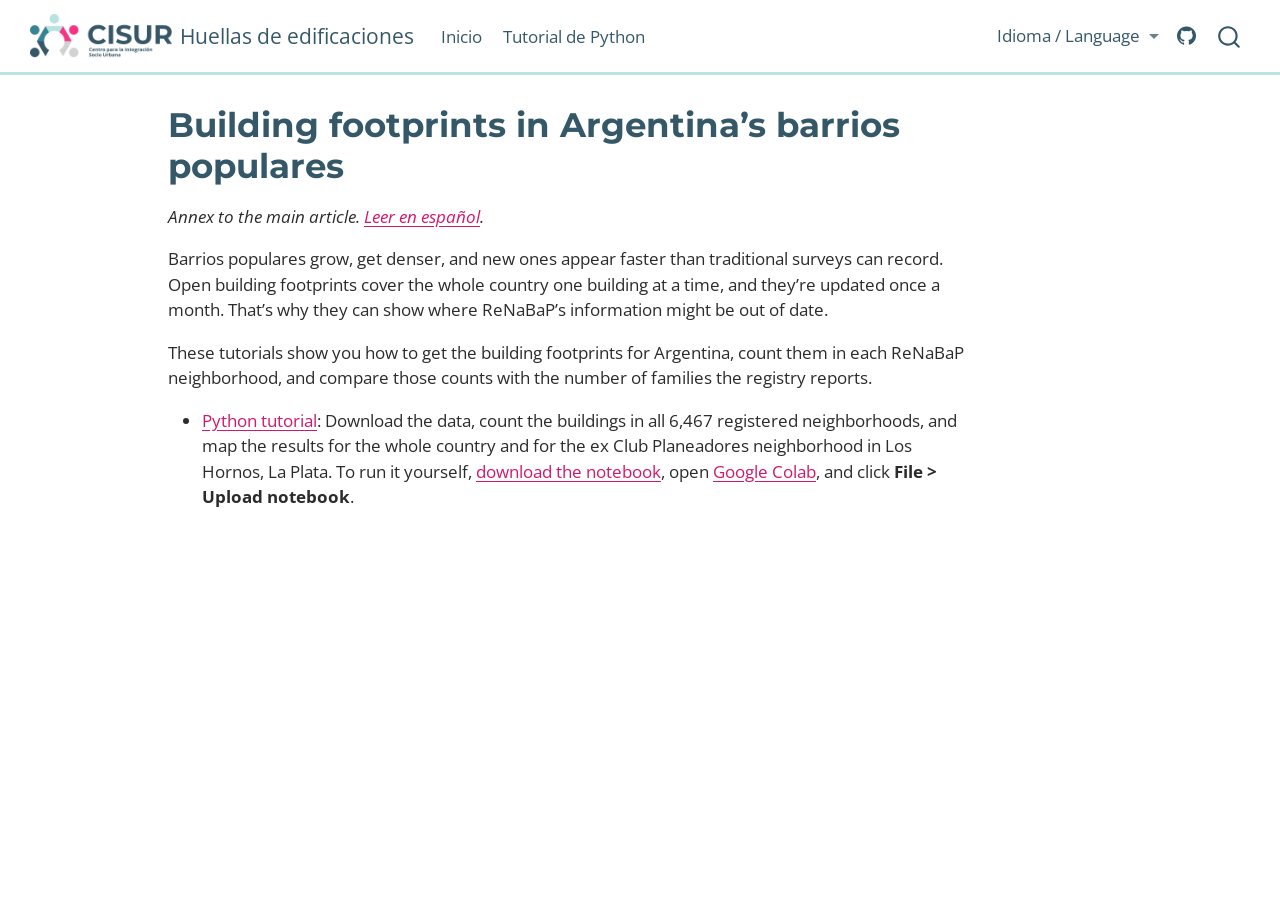
==== docs/index_en.html @ b21a4eb8 "Sitio de Quarto y tutoriales de huellas de edificaciones Anexo de CISUR sobre huellas de edificacion" ====
<!DOCTYPE html>
<html xmlns="http://www.w3.org/1999/xhtml" lang="en" xml:lang="en"><head>

<meta charset="utf-8">
<meta name="generator" content="quarto-1.11.9">

<meta name="viewport" content="width=device-width, initial-scale=1.0, user-scalable=yes">


<title>Building footprints in Argentina’s barrios populares – Huellas de edificaciones</title>
<style>
/* Default styles provided by pandoc.
** See https://pandoc.org/MANUAL.html#variables-for-html for config info.
*/
span.smallcaps{font-variant: small-caps;}
div.columns{display: flex; gap: 1.5em;}
div.column{flex: auto;}
@media screen {
div.columns{gap: min(4vw, 1.5em);}
div.column{overflow-x: auto;}
}
div.hanging-indent{margin-left: 1.5em; text-indent: -1.5em;}
ul.task-list{list-style: none;}
ul.task-list li input[type="checkbox"] {
  width: 0.8em;
  margin: 0 0.8em 0.2em -1em; /* quarto-specific, see https://github.com/quarto-dev/quarto-cli/issues/4556 */ 
  vertical-align: middle;
}
</style>


<script src="site_libs/quarto-nav/quarto-nav.js"></script>
<script src="site_libs/quarto-nav/headroom.min.js"></script>
<script src="site_libs/clipboard/clipboard.min.js"></script>
<script src="site_libs/quarto-search/autocomplete.umd.js"></script>
<script src="site_libs/quarto-search/fuse.min.js"></script>
<script src="site_libs/quarto-search/quarto-search.js"></script>
<meta name="quarto:offset" content="./">
<link href="./images/cisur_icon.png" rel="icon" type="image/png">
<script src="site_libs/quarto-html/quarto.js" type="module"></script>
<script src="site_libs/quarto-html/tabsets/tabsets.js" type="module"></script>
<script src="site_libs/quarto-html/scrollable-regions/scrollable-regions.js" type="module"></script>
<script src="site_libs/quarto-html/popper.min.js"></script>
<script src="site_libs/quarto-html/tippy.umd.min.js"></script>
<script src="site_libs/quarto-html/anchor.min.js"></script>
<link href="site_libs/quarto-html/tippy.css" rel="stylesheet">
<link href="site_libs/quarto-html/quarto-syntax-highlighting-63b5708e65d6cd79cd7618c58d0c21e7.css" rel="stylesheet" class="quarto-color-scheme" id="quarto-text-highlighting-styles">
<link href="site_libs/quarto-html/quarto-syntax-highlighting-dark-447e42e69aaa9833c0ba1b986f430b20.css" rel="stylesheet" class="quarto-color-scheme quarto-color-alternate" id="quarto-text-highlighting-styles">
<link href="site_libs/quarto-html/quarto-syntax-highlighting-63b5708e65d6cd79cd7618c58d0c21e7.css" rel="stylesheet" class="quarto-color-scheme-extra" id="quarto-text-highlighting-styles">
<script src="site_libs/bootstrap/bootstrap.min.js"></script>
<link href="site_libs/bootstrap/bootstrap-icons.css" rel="stylesheet">
<link href="site_libs/bootstrap/bootstrap-0324e0d6f0144588dc08e59ac7c37b98.min.css" rel="stylesheet" append-hash="true" class="quarto-color-scheme" id="quarto-bootstrap" data-mode="light">
<link href="site_libs/bootstrap/bootstrap-dark-6e7bf257061edb50d8eca5d90745fdfb.min.css" rel="stylesheet" append-hash="true" class="quarto-color-scheme quarto-color-alternate" id="quarto-bootstrap" data-mode="light">
<link href="site_libs/bootstrap/bootstrap-0324e0d6f0144588dc08e59ac7c37b98.min.css" rel="stylesheet" append-hash="true" class="quarto-color-scheme-extra" id="quarto-bootstrap" data-mode="light">
<script id="quarto-search-options" type="application/json">{
  "location": "navbar",
  "copy-button": false,
  "collapse-after": 3,
  "panel-placement": "end",
  "type": "overlay",
  "limit": 50,
  "keyboard-shortcut": [
    "f",
    "/",
    "s"
  ],
  "show-item-context": false,
  "language": {
    "search-no-results-text": "No results",
    "search-matching-documents-text": "matching documents",
    "search-copy-link-title": "Copy link to search",
    "search-hide-matches-text": "Hide additional matches",
    "search-more-match-text": "more match in this document",
    "search-more-matches-text": "more matches in this document",
    "search-clear-button-title": "Clear",
    "search-text-placeholder": "",
    "search-detached-cancel-button-title": "Cancel",
    "search-submit-button-title": "Submit",
    "search-label": "Search"
  }
}</script>


</head>

<body class="nav-fixed quarto-light"><a id="quarto-skip-link" class="visually-hidden-focusable" href="#quarto-document-content">Skip to main content</a>

<div id="quarto-search-results"></div>
  <header id="quarto-header" class="headroom fixed-top">
    <nav class="navbar navbar-expand-lg " data-bs-theme="dark" aria-label="Site">
      <div class="navbar-container container-fluid">
      <div class="navbar-brand-container mx-auto">
    <a href="./index.html" class="navbar-brand navbar-brand-logo">
    <img src="./images/cisur_logo.png" alt="CISUR, Centro para la Integración Socio Urbana" class="navbar-logo light-content">
    <img src="./images/cisur_logo.png" alt="CISUR, Centro para la Integración Socio Urbana" class="navbar-logo dark-content">
    </a>
    <a class="navbar-brand" href="./index.html">
    <span class="navbar-title">Huellas de edificaciones</span>
    </a>
  </div>
          <button class="navbar-toggler" type="button" data-bs-toggle="collapse" data-bs-target="#navbarCollapse" aria-controls="navbarCollapse" aria-expanded="false" aria-label="Toggle navigation" onclick="if (window.quartoToggleHeadroom) { window.quartoToggleHeadroom(); }">
  <span class="navbar-toggler-icon"></span>
</button>
          <div class="collapse navbar-collapse" id="navbarCollapse">
            <ul class="navbar-nav navbar-nav-scroll me-auto">
  <li class="nav-item">
    <a class="nav-link" href="./index.html"> 
<span class="menu-text">Inicio</span></a>
  </li>  
  <li class="nav-item">
    <a class="nav-link" href="./tutorial_python_es.html"> 
<span class="menu-text">Tutorial de Python</span></a>
  </li>  
</ul>
            <ul class="navbar-nav navbar-nav-scroll ms-auto">
  <li class="nav-item dropdown ">
    <a class="nav-link dropdown-toggle" href="#" id="nav-menu-idioma--language" role="link" data-bs-toggle="dropdown" aria-expanded="false">
 <span class="menu-text">Idioma / Language</span>
    </a>
    <ul class="dropdown-menu dropdown-menu-end" aria-labelledby="nav-menu-idioma--language">    
        <li>
    <a class="dropdown-item" href="./index.html">
 <span class="dropdown-text">Español</span></a>
  </li>  
        <li>
    <a class="dropdown-item" href="./index_en.html">
 <span class="dropdown-text">English</span></a>
  </li>  
    </ul>
  </li>
  <li class="nav-item compact">
    <a class="nav-link" href="https://github.com/nlebovits/huellas-barrios-populares"> <i class="bi bi-github" role="img" aria-label="GitHub">
</i> 
<span class="menu-text"></span></a>
  </li>  
</ul>
          </div> <!-- /navcollapse -->
            <div class="quarto-navbar-tools">
</div>
            <div id="quarto-search" class="" title="Search"></div>
      </div> <!-- /container-fluid -->
    </nav>
</header>
<!-- content -->
<div id="quarto-content" class="quarto-container page-columns page-rows-contents page-layout-article page-navbar">
<!-- sidebar -->
<!-- margin-sidebar -->
    <div id="quarto-margin-sidebar" class="sidebar margin-sidebar zindex-bottom">
        
    </div>
<!-- main -->
<main class="content" id="quarto-document-content" tabindex="-1">

<header id="title-block-header" class="quarto-title-block default">
<div class="quarto-title">
<h1 class="title">Building footprints in Argentina’s barrios populares</h1>
</div>



<div class="quarto-title-meta">

    
  
    
  </div>
  


</header>


<p><em>Annex to the main article. <a href="./index.html">Leer en español</a>.</em></p>
<p>Barrios populares grow, get denser, and new ones appear faster than traditional surveys can record. Open building footprints cover the whole country one building at a time, and they’re updated once a month. That’s why they can show where ReNaBaP’s information might be out of date.</p>
<p>These tutorials show you how to get the building footprints for Argentina, count them in each ReNaBaP neighborhood, and compare those counts with the number of families the registry reports.</p>
<ul>
<li><a href="./tutorial_python_en.html">Python tutorial</a>: Download the data, count the buildings in all 6,467 registered neighborhoods, and map the results for the whole country and for the ex Club Planeadores neighborhood in Los Hornos, La Plata. To run it yourself, <a href="./tutorial_python_en.ipynb" download="tutorial_python_en.ipynb">download the notebook</a>, open <a href="https://colab.research.google.com/">Google Colab</a>, and click <strong>File &gt; Upload notebook</strong>.</li>
</ul>



</main> <!-- /main -->
<script id="quarto-html-after-body" type="application/javascript">
  window.document.addEventListener("DOMContentLoaded", function (event) {
    const icon = "";
    const anchorJS = new window.AnchorJS();
    anchorJS.options = {
      placement: 'right',
      icon: icon
    };
    anchorJS.add('.anchored');
    const isCodeAnnotation = (el) => {
      for (const clz of el.classList) {
        if (clz.startsWith('code-annotation-')) {                     
          return true;
        }
      }
      return false;
    }
    const onCopySuccess = function(e) {
      // button target
      const button = e.trigger;
      // don't keep focus
      button.blur();
      // flash "checked"
      button.classList.add('code-copy-button-checked');
      var currentTitle = button.getAttribute("title");
      button.setAttribute("title", "Copied!");
      let tooltip;
      if (window.bootstrap) {
        button.setAttribute("data-bs-toggle", "tooltip");
        button.setAttribute("data-bs-placement", "left");
        button.setAttribute("data-bs-title", "Copied!");
        tooltip = new bootstrap.Tooltip(button, 
          { trigger: "manual", 
            customClass: "code-copy-button-tooltip",
            offset: [0, -8]});
        tooltip.show();    
      }
      setTimeout(function() {
        if (tooltip) {
          tooltip.hide();
          button.removeAttribute("data-bs-title");
          button.removeAttribute("data-bs-toggle");
          button.removeAttribute("data-bs-placement");
        }
        button.setAttribute("title", currentTitle);
        button.classList.remove('code-copy-button-checked');
      }, 1000);
      // clear code selection
      e.clearSelection();
    }
    const getTextToCopy = function(trigger) {
      const outerScaffold = trigger.parentElement.cloneNode(true);
      const codeEl = outerScaffold.querySelector('code');
      for (const childEl of codeEl.children) {
        if (isCodeAnnotation(childEl)) {
          childEl.remove();
        }
      }
      return codeEl.innerText;
    }
    const clipboard = new window.ClipboardJS('.code-copy-button:not([data-in-quarto-modal])', {
      text: getTextToCopy
    });
    clipboard.on('success', onCopySuccess);
    if (window.document.getElementById('quarto-embedded-source-code-modal')) {
      const clipboardModal = new window.ClipboardJS('.code-copy-button[data-in-quarto-modal]', {
        text: getTextToCopy,
        container: window.document.getElementById('quarto-embedded-source-code-modal')
      });
      clipboardModal.on('success', onCopySuccess);
    }
      var localhostRegex = new RegExp(/^(?:http|https):\/\/localhost\:?[0-9]*\//);
      var mailtoRegex = new RegExp(/^mailto:/);
        var filterRegex = new RegExp("https:\/\/nlebovits\.github\.io\/huellas-barrios-populares\/");
      var isInternal = (href) => {
          return filterRegex.test(href) || localhostRegex.test(href) || mailtoRegex.test(href);
      }
      // Inspect non-navigation links and adorn them if external
      window.quartoDecorateExternalLinks = function (root) {
     var links = (root || window.document).querySelectorAll('a[href]:not(.nav-link):not(.navbar-brand):not(.toc-action):not(.sidebar-link):not(.sidebar-item-toggle):not(.pagination-link):not(.no-external):not([aria-hidden]):not(.dropdown-item):not(.quarto-navigation-tool):not(.about-link)');
      for (var i=0; i<links.length; i++) {
        const link = links[i];
        if (!isInternal(link.href)) {
          // undo the damage that might have been done by quarto-nav.js in the case of
          // links that we want to consider external
          if (link.dataset.originalHref !== undefined) {
            link.href = link.dataset.originalHref;
          }
          if (!link.classList.contains('no-external-icon')) {
          }
        }
      }
      };
      window.quartoDecorateExternalLinks(window.document);
    // Esc closes the popup (WCAG 1.4.13) and focus leaving both trigger and
    // popup closes it (WCAG 2.4.11); tippy handles neither for interactive popups.
    const hideOnEscAndFocusOut = {
      name: 'hideOnEscAndFocusOut',
      defaultValue: true,
      fn(instance) {
        const dismiss = () => {
          // A show scheduled by the trigger delay would otherwise reopen it
          instance.clearDelayTimeouts();
          instance.hide();
        };
        const onKeyDown = (event) => {
          if (event.key !== 'Escape') {
            return;
          }
          // Keep Esc from also reaching page handlers (e.g. reveal.js overview),
          // except an open reveal.js slide menu, which Esc should close too.
          // The menu handles keys only when its keyboard option is on.
          const menuHandlesEsc = window.Reveal?.getPlugin?.('menu')?.isOpen() &&
            window.Reveal.getConfig().menu?.keyboard !== false;
          if (!menuHandlesEsc) {
            event.stopPropagation();
          }
          if (instance.popper.contains(window.document.activeElement)) {
            // Disabled while refocusing so the focus trigger does not reopen it
            instance.disable();
            instance.reference.focus();
            instance.enable();
          }
          dismiss();
        };
        const onFocusOut = (event) => {
          const target = event.relatedTarget;
          if (target && !instance.reference.contains(target) &&
              !instance.popper.contains(target)) {
            dismiss();
          }
        };
        // On the trigger too: a click trigger (code-annotations: select) has no
        // blur handling. Attached for the instance's lifetime so leaving the
        // trigger also cancels a show still pending on the trigger delay.
        instance.reference.addEventListener('focusout', onFocusOut);
        return {
          onShow() {
            window.document.addEventListener('keydown', onKeyDown, true);
            instance.popper.addEventListener('focusout', onFocusOut);
          },
          onHide() {
            window.document.removeEventListener('keydown', onKeyDown, true);
            instance.popper.removeEventListener('focusout', onFocusOut);
          },
          onDestroy() {
            instance.reference.removeEventListener('focusout', onFocusOut);
          },
        };
      },
    };
    function tippyHover(el, contentFn, onTriggerFn, onUntriggerFn) {
      const config = {
        allowHTML: true,
        maxWidth: 500,
        delay: 100,
        arrow: false,
        appendTo: function(el) {
            return el.parentElement;
        },
        interactive: true,
        interactiveBorder: 10,
        theme: 'quarto',
        placement: 'bottom-start',
        plugins: [hideOnEscAndFocusOut],
      };
      if (contentFn) {
        config.content = contentFn;
      }
      if (onTriggerFn) {
        config.onTrigger = onTriggerFn;
      }
      if (onUntriggerFn) {
        config.onUntrigger = onUntriggerFn;
      }
      window.tippy(el, config); 
    }
    const noterefs = window.document.querySelectorAll('a[role="doc-noteref"]');
    for (var i=0; i<noterefs.length; i++) {
      const ref = noterefs[i];
      tippyHover(ref, function() {
        // use id or data attribute instead here
        let href = ref.getAttribute('data-footnote-href') || ref.getAttribute('href');
        try { href = new URL(href).hash; } catch {}
        const id = href.replace(/^#\/?/, "");
        const note = window.document.getElementById(id);
        if (note) {
          return note.innerHTML;
        } else {
          return "";
        }
      });
    }
    const xrefs = window.document.querySelectorAll('a.quarto-xref');
    const processXRef = (id, note) => {
      // Strip column container classes
      const stripColumnClz = (el) => {
        el.classList.remove("page-full", "page-columns");
        if (el.children) {
          for (const child of el.children) {
            stripColumnClz(child);
          }
        }
      }
      stripColumnClz(note)
      if (id === null || id.startsWith('sec-')) {
        // Special case sections, only their first couple elements
        const container = document.createElement("div");
        if (note.children && note.children.length > 2) {
          container.appendChild(note.children[0].cloneNode(true));
          for (let i = 1; i < note.children.length; i++) {
            const child = note.children[i];
            if (child.tagName === "P" && child.innerText === "") {
              continue;
            } else {
              container.appendChild(child.cloneNode(true));
              break;
            }
          }
          if (window.Quarto?.typesetMath) {
            window.Quarto.typesetMath(container);
          }
          return container.innerHTML
        } else {
          if (window.Quarto?.typesetMath) {
            window.Quarto.typesetMath(note);
          }
          return note.innerHTML;
        }
      } else {
        // Remove any anchor links if they are present
        const anchorLink = note.querySelector('a.anchorjs-link');
        if (anchorLink) {
          anchorLink.remove();
        }
        if (window.Quarto?.typesetMath) {
          window.Quarto.typesetMath(note);
        }
        if (note.classList.contains("callout")) {
          return note.outerHTML;
        } else {
          return note.innerHTML;
        }
      }
    }
    for (var i=0; i<xrefs.length; i++) {
      const xref = xrefs[i];
      tippyHover(xref, undefined, function(instance) {
        instance.disable();
        let url = xref.getAttribute('href');
        let hash = undefined; 
        if (url.startsWith('#')) {
          hash = url;
        } else {
          try { hash = new URL(url).hash; } catch {}
        }
        if (hash) {
          const id = hash.replace(/^#\/?/, "");
          const note = window.document.getElementById(id);
          if (note !== null) {
            try {
              const html = processXRef(id, note.cloneNode(true));
              instance.setContent(html);
            } finally {
              instance.enable();
              instance.show();
            }
          } else {
            // See if we can fetch this
            fetch(url.split('#')[0])
            .then(res => res.text())
            .then(html => {
              const parser = new DOMParser();
              const htmlDoc = parser.parseFromString(html, "text/html");
              const note = htmlDoc.getElementById(id);
              if (note !== null) {
                const html = processXRef(id, note);
                instance.setContent(html);
              } 
            }).finally(() => {
              instance.enable();
              instance.show();
            });
          }
        } else {
          // See if we can fetch a full url (with no hash to target)
          // This is a special case and we should probably do some content thinning / targeting
          fetch(url)
          .then(res => res.text())
          .then(html => {
            const parser = new DOMParser();
            const htmlDoc = parser.parseFromString(html, "text/html");
            const note = htmlDoc.querySelector('main.content');
            if (note !== null) {
              // This should only happen for chapter cross references
              // (since there is no id in the URL)
              // remove the first header
              if (note.children.length > 0 && note.children[0].tagName === "HEADER") {
                note.children[0].remove();
              }
              const html = processXRef(null, note);
              instance.setContent(html);
            } 
          }).finally(() => {
            instance.enable();
            instance.show();
          });
        }
      }, function(instance) {
      });
    }
        let selectedAnnoteEl;
        const selectorForAnnotation = ( cell, annotation) => {
          let cellAttr = 'data-code-cell="' + cell + '"';
          let lineAttr = 'data-code-annotation="' +  annotation + '"';
          const selector = 'span[' + cellAttr + '][' + lineAttr + ']';
          return selector;
        }
        const selectCodeLines = (annoteEl) => {
          const doc = window.document;
          const targetCell = annoteEl.getAttribute("data-target-cell");
          const targetAnnotation = annoteEl.getAttribute("data-target-annotation");
          const annoteSpan = window.document.querySelector(selectorForAnnotation(targetCell, targetAnnotation));
          const lines = annoteSpan.getAttribute("data-code-lines").split(",");
          const lineIds = lines.map((line) => {
            return targetCell + "-" + line;
          })
          // Each band is positioned against its own containing block, which is
          // not the offsetParent of the lines, so place it from client rects.
          const placeBand = (band, firstEl, lastEl, codeBlock) => {
            const container = band.offsetParent;
            if (container === null) {
              return;
            }
            const containerRect = container.getBoundingClientRect();
            // Reveal.js scales slides with a transform, so convert client
            // pixels back to the CSS pixels of the container.
            const scale = containerRect.height / container.offsetHeight || 1;
            const firstRect = firstEl.getBoundingClientRect();
            const lastRect = lastEl.getBoundingClientRect();
            const top = (firstRect.top - containerRect.top) / scale - container.clientTop + container.scrollTop;
            const height = (lastRect.bottom - firstRect.top) / scale;
            band.style.top = top - 2 + "px";
            band.style.height = height + 4 + "px";
            if (codeBlock) {
              // Without the copy button wrapper, the containing block is wider
              // than the code block, so span the code block explicitly.
              const blockRect = codeBlock.getBoundingClientRect();
              band.style.left = (blockRect.left - containerRect.left) / scale - container.clientLeft + container.scrollLeft + "px";
              band.style.width = blockRect.width / scale + "px";
            }
          };
          if (lineIds.length > 0) {
            const el = window.document.getElementById(lineIds[0]);
            const lastEl = window.document.getElementById(lineIds[lineIds.length - 1]);
            const parent = el.parentElement.parentElement;
            // cook up a div (if necessary) and position it
            let div = window.document.getElementById("code-annotation-line-highlight");
            if (div === null) {
              div = window.document.createElement("div");
              div.setAttribute("id", "code-annotation-line-highlight");
              div.style.position = 'absolute';
              parent.appendChild(div);
            }
            placeBand(div, el, lastEl, parent.closest("div.sourceCode") || parent);
            let gutterDiv = window.document.getElementById("code-annotation-line-highlight-gutter");
            if (gutterDiv === null) {
              gutterDiv = window.document.createElement("div");
              gutterDiv.setAttribute("id", "code-annotation-line-highlight-gutter");
              gutterDiv.style.position = 'absolute';
              const codeCell = window.document.getElementById(targetCell);
              const gutter = codeCell.querySelector('.code-annotation-gutter');
              gutter.appendChild(gutterDiv);
            }
            placeBand(gutterDiv, el, lastEl);
            selectedAnnoteEl = annoteEl;
          }
        };
        const unselectCodeLines = () => {
          const elementsIds = ["code-annotation-line-highlight", "code-annotation-line-highlight-gutter"];
          elementsIds.forEach((elId) => {
            const div = window.document.getElementById(elId);
            if (div) {
              div.remove();
            }
          });
          selectedAnnoteEl = undefined;
        };
          // Handle positioning of the toggle
      window.addEventListener(
        "resize",
        throttle(() => {
          elRect = undefined;
          if (selectedAnnoteEl) {
            selectCodeLines(selectedAnnoteEl);
          }
        }, 10)
      );
      function throttle(fn, ms) {
      let throttle = false;
      let timer;
        return (...args) => {
          if(!throttle) { // first call gets through
              fn.apply(this, args);
              throttle = true;
          } else { // all the others get throttled
              if(timer) clearTimeout(timer); // cancel #2
              timer = setTimeout(() => {
                fn.apply(this, args);
                timer = throttle = false;
              }, ms);
          }
        };
      }
        // Attach click handler to the DT
        const annoteDls = window.document.querySelectorAll('dt[data-target-cell]');
        for (const annoteDlNode of annoteDls) {
          annoteDlNode.addEventListener('click', (event) => {
            const clickedEl = event.target;
            if (clickedEl !== selectedAnnoteEl) {
              unselectCodeLines();
              const activeEl = window.document.querySelector('dt[data-target-cell].code-annotation-active');
              if (activeEl) {
                activeEl.classList.remove('code-annotation-active');
              }
              selectCodeLines(clickedEl);
              clickedEl.classList.add('code-annotation-active');
            } else {
              // Unselect the line
              unselectCodeLines();
              clickedEl.classList.remove('code-annotation-active');
            }
          });
        }
    const findCites = (el) => {
      const parentEl = el.parentElement;
      if (parentEl) {
        const cites = parentEl.dataset.cites;
        if (cites) {
          return {
            el,
            cites: cites.split(' ')
          };
        } else {
          return findCites(el.parentElement)
        }
      } else {
        return undefined;
      }
    };
    var bibliorefs = window.document.querySelectorAll('a[role="doc-biblioref"]');
    for (var i=0; i<bibliorefs.length; i++) {
      const ref = bibliorefs[i];
      const citeInfo = findCites(ref);
      if (citeInfo) {
        tippyHover(citeInfo.el, function() {
          var popup = window.document.createElement('div');
          citeInfo.cites.forEach(function(cite) {
            var citeDiv = window.document.createElement('div');
            citeDiv.classList.add('hanging-indent');
            citeDiv.classList.add('csl-entry');
            var biblioDiv = window.document.getElementById('ref-' + cite);
            if (biblioDiv) {
              citeDiv.innerHTML = biblioDiv.innerHTML;
            }
            popup.appendChild(citeDiv);
          });
          return popup.innerHTML;
        });
      }
    }
  });
  </script>
  <script type="application/javascript">
  window.quartoScrollableRegionsLabels = {"code":"Scrollable code","output":"Scrollable output"};
  </script>
</div> <!-- /content -->




</body></html>
---- docs/site_libs/quarto-html/tippy.css ----
.tippy-box[data-animation=fade][data-state=hidden]{opacity:0}[data-tippy-root]{max-width:calc(100vw - 10px)}.tippy-box{position:relative;background-color:#333;color:#fff;border-radius:4px;font-size:14px;line-height:1.4;white-space:normal;outline:0;transition-property:transform,visibility,opacity}.tippy-box[data-placement^=top]>.tippy-arrow{bottom:0}.tippy-box[data-placement^=top]>.tippy-arrow:before{bottom:-7px;left:0;border-width:8px 8px 0;border-top-color:initial;transform-origin:center top}.tippy-box[data-placement^=bottom]>.tippy-arrow{top:0}.tippy-box[data-placement^=bottom]>.tippy-arrow:before{top:-7px;left:0;border-width:0 8px 8px;border-bottom-color:initial;transform-origin:center bottom}.tippy-box[data-placement^=left]>.tippy-arrow{right:0}.tippy-box[data-placement^=left]>.tippy-arrow:before{border-width:8px 0 8px 8px;border-left-color:initial;right:-7px;transform-origin:center left}.tippy-box[data-placement^=right]>.tippy-arrow{left:0}.tippy-box[data-placement^=right]>.tippy-arrow:before{left:-7px;border-width:8px 8px 8px 0;border-right-color:initial;transform-origin:center right}.tippy-box[data-inertia][data-state=visible]{transition-timing-function:cubic-bezier(.54,1.5,.38,1.11)}.tippy-arrow{width:16px;height:16px;color:#333}.tippy-arrow:before{content:"";position:absolute;border-color:transparent;border-style:solid}.tippy-content{position:relative;padding:5px 9px;z-index:1}
---- docs/site_libs/quarto-html/quarto-syntax-highlighting-63b5708e65d6cd79cd7618c58d0c21e7.css ----
/* quarto syntax highlight colors */
:root {
  --quarto-hl-ot-color: #003B4F;
  --quarto-hl-at-color: #657422;
  --quarto-hl-ss-color: #20794D;
  --quarto-hl-an-color: #5E5E5E;
  --quarto-hl-fu-color: #4758AB;
  --quarto-hl-st-color: #20794D;
  --quarto-hl-cf-color: #003B4F;
  --quarto-hl-op-color: #5E5E5E;
  --quarto-hl-er-color: #AD0000;
  --quarto-hl-bn-color: #AD0000;
  --quarto-hl-al-color: #AD0000;
  --quarto-hl-va-color: #111111;
  --quarto-hl-bu-color: inherit;
  --quarto-hl-ex-color: inherit;
  --quarto-hl-pp-color: #AD0000;
  --quarto-hl-in-color: #5E5E5E;
  --quarto-hl-vs-color: #20794D;
  --quarto-hl-wa-color: #5E5E5E;
  --quarto-hl-do-color: #5E5E5E;
  --quarto-hl-im-color: #00769E;
  --quarto-hl-ch-color: #20794D;
  --quarto-hl-dt-color: #AD0000;
  --quarto-hl-fl-color: #AD0000;
  --quarto-hl-co-color: #5E5E5E;
  --quarto-hl-cv-color: #5E5E5E;
  --quarto-hl-cn-color: #8f5902;
  --quarto-hl-sc-color: #5E5E5E;
  --quarto-hl-dv-color: #AD0000;
  --quarto-hl-kw-color: #003B4F;
}

/* other quarto variables */
:root {
  --quarto-font-monospace: SFMono-Regular, Menlo, Monaco, Consolas, "Liberation Mono", "Courier New", monospace;
}

/* syntax highlight based on Pandoc's rules */
pre > code.sourceCode > span {
  color: #003B4F;
}

code.sourceCode > span {
  color: #003B4F;
}

div.sourceCode,
div.sourceCode pre.sourceCode {
  color: #003B4F;
}

/* Normal */
code span {
  color: #003B4F;
}

/* Alert */
code span.al {
  color: #AD0000;
  font-style: inherit;
}

/* Annotation */
code span.an {
  color: #5E5E5E;
  font-style: inherit;
}

/* Attribute */
code span.at {
  color: #657422;
  font-style: inherit;
}

/* BaseN */
code span.bn {
  color: #AD0000;
  font-style: inherit;
}

/* BuiltIn */
code span.bu {
  font-style: inherit;
}

/* ControlFlow */
code span.cf {
  color: #003B4F;
  font-weight: bold;
  font-style: inherit;
}

/* Char */
code span.ch {
  color: #20794D;
  font-style: inherit;
}

/* Constant */
code span.cn {
  color: #8f5902;
  font-style: inherit;
}

/* Comment */
code span.co {
  color: #5E5E5E;
  font-style: inherit;
}

/* CommentVar */
code span.cv {
  color: #5E5E5E;
  font-style: italic;
}

/* Documentation */
code span.do {
  color: #5E5E5E;
  font-style: italic;
}

/* DataType */
code span.dt {
  color: #AD0000;
  font-style: inherit;
}

/* DecVal */
code span.dv {
  color: #AD0000;
  font-style: inherit;
}

/* Error */
code span.er {
  color: #AD0000;
  font-style: inherit;
}

/* Extension */
code span.ex {
  font-style: inherit;
}

/* Float */
code span.fl {
  color: #AD0000;
  font-style: inherit;
}

/* Function */
code span.fu {
  color: #4758AB;
  font-style: inherit;
}

/* Import */
code span.im {
  color: #00769E;
  font-style: inherit;
}

/* Information */
code span.in {
  color: #5E5E5E;
  font-style: inherit;
}

/* Keyword */
code span.kw {
  color: #003B4F;
  font-weight: bold;
  font-style: inherit;
}

/* Operator */
code span.op {
  color: #5E5E5E;
  font-style: inherit;
}

/* Other */
code span.ot {
  color: #003B4F;
  font-style: inherit;
}

/* Preprocessor */
code span.pp {
  color: #AD0000;
  font-style: inherit;
}

/* SpecialChar */
code span.sc {
  color: #5E5E5E;
  font-style: inherit;
}

/* SpecialString */
code span.ss {
  color: #20794D;
  font-style: inherit;
}

/* String */
code span.st {
  color: #20794D;
  font-style: inherit;
}

/* Variable */
code span.va {
  color: #111111;
  font-style: inherit;
}

/* VerbatimString */
code span.vs {
  color: #20794D;
  font-style: inherit;
}

/* Warning */
code span.wa {
  color: #5E5E5E;
  font-style: italic;
}

.prevent-inlining {
  content: "</";
}

/*# sourceMappingURL=054cc16b9e9817627be6994582d2ffb5.css.map */
---- docs/site_libs/quarto-html/quarto-syntax-highlighting-dark-447e42e69aaa9833c0ba1b986f430b20.css ----
/* quarto syntax highlight colors */
:root {
  --quarto-hl-al-color: #f07178;
  --quarto-hl-an-color: #d4d0ab;
  --quarto-hl-at-color: #00e0e0;
  --quarto-hl-bn-color: #d4d0ab;
  --quarto-hl-bu-color: #abe338;
  --quarto-hl-ch-color: #abe338;
  --quarto-hl-co-color: #f8f8f2;
  --quarto-hl-cv-color: #ffd700;
  --quarto-hl-cn-color: #ffd700;
  --quarto-hl-cf-color: #ffa07a;
  --quarto-hl-dt-color: #ffa07a;
  --quarto-hl-dv-color: #d4d0ab;
  --quarto-hl-do-color: #f8f8f2;
  --quarto-hl-er-color: #f07178;
  --quarto-hl-ex-color: #00e0e0;
  --quarto-hl-fl-color: #d4d0ab;
  --quarto-hl-fu-color: #ffa07a;
  --quarto-hl-im-color: #abe338;
  --quarto-hl-in-color: #d4d0ab;
  --quarto-hl-kw-color: #ffa07a;
  --quarto-hl-op-color: #ffa07a;
  --quarto-hl-ot-color: #00e0e0;
  --quarto-hl-pp-color: #dcc6e0;
  --quarto-hl-re-color: #00e0e0;
  --quarto-hl-sc-color: #abe338;
  --quarto-hl-ss-color: #abe338;
  --quarto-hl-st-color: #abe338;
  --quarto-hl-va-color: #00e0e0;
  --quarto-hl-vs-color: #abe338;
  --quarto-hl-wa-color: #dcc6e0;
}

/* other quarto variables */
:root {
  --quarto-font-monospace: SFMono-Regular, Menlo, Monaco, Consolas, "Liberation Mono", "Courier New", monospace;
}

/* syntax highlight based on Pandoc's rules */
pre > code.sourceCode > span {
  color: #f8f8f2;
}

code.sourceCode > span {
  color: #f8f8f2;
}

div.sourceCode,
div.sourceCode pre.sourceCode {
  color: #f8f8f2;
}

/* Normal */
code span {
  color: #f8f8f2;
}

/* Alert */
code span.al {
  color: #f07178;
}

/* Annotation */
code span.an {
  color: #d4d0ab;
}

/* Attribute */
code span.at {
  color: #00e0e0;
}

/* BaseN */
code span.bn {
  color: #d4d0ab;
}

/* BuiltIn */
code span.bu {
  color: #abe338;
}

/* ControlFlow */
code span.cf {
  font-weight: bold;
  color: #ffa07a;
}

/* Char */
code span.ch {
  color: #abe338;
}

/* Constant */
code span.cn {
  color: #ffd700;
}

/* Comment */
code span.co {
  font-style: italic;
  color: #f8f8f2;
}

/* CommentVar */
code span.cv {
  color: #ffd700;
}

/* Documentation */
code span.do {
  color: #f8f8f2;
}

/* DataType */
code span.dt {
  color: #ffa07a;
}

/* DecVal */
code span.dv {
  color: #d4d0ab;
}

/* Error */
code span.er {
  color: #f07178;
  text-decoration: underline;
}

/* Extension */
code span.ex {
  font-weight: bold;
  color: #00e0e0;
}

/* Float */
code span.fl {
  color: #d4d0ab;
}

/* Function */
code span.fu {
  color: #ffa07a;
}

/* Import */
code span.im {
  color: #abe338;
}

/* Information */
code span.in {
  color: #d4d0ab;
}

/* Keyword */
code span.kw {
  font-weight: bold;
  color: #ffa07a;
}

/* Operator */
code span.op {
  color: #ffa07a;
}

/* Other */
code span.ot {
  color: #00e0e0;
}

/* Preprocessor */
code span.pp {
  color: #dcc6e0;
}

/* RegionMarker */
code span.re {
  background-color: #f8f8f2;
  color: #00e0e0;
}

/* SpecialChar */
code span.sc {
  color: #abe338;
}

/* SpecialString */
code span.ss {
  color: #abe338;
}

/* String */
code span.st {
  color: #abe338;
}

/* Variable */
code span.va {
  color: #00e0e0;
}

/* VerbatimString */
code span.vs {
  color: #abe338;
}

/* Warning */
code span.wa {
  color: #dcc6e0;
}

.prevent-inlining {
  content: "</";
}

/*# sourceMappingURL=be8e1111c2b710f7c3a4926ffa2967aa.css.map */
---- docs/site_libs/quarto-html/quarto-syntax-highlighting-63b5708e65d6cd79cd7618c58d0c21e7.css ----
/* quarto syntax highlight colors */
:root {
  --quarto-hl-ot-color: #003B4F;
  --quarto-hl-at-color: #657422;
  --quarto-hl-ss-color: #20794D;
  --quarto-hl-an-color: #5E5E5E;
  --quarto-hl-fu-color: #4758AB;
  --quarto-hl-st-color: #20794D;
  --quarto-hl-cf-color: #003B4F;
  --quarto-hl-op-color: #5E5E5E;
  --quarto-hl-er-color: #AD0000;
  --quarto-hl-bn-color: #AD0000;
  --quarto-hl-al-color: #AD0000;
  --quarto-hl-va-color: #111111;
  --quarto-hl-bu-color: inherit;
  --quarto-hl-ex-color: inherit;
  --quarto-hl-pp-color: #AD0000;
  --quarto-hl-in-color: #5E5E5E;
  --quarto-hl-vs-color: #20794D;
  --quarto-hl-wa-color: #5E5E5E;
  --quarto-hl-do-color: #5E5E5E;
  --quarto-hl-im-color: #00769E;
  --quarto-hl-ch-color: #20794D;
  --quarto-hl-dt-color: #AD0000;
  --quarto-hl-fl-color: #AD0000;
  --quarto-hl-co-color: #5E5E5E;
  --quarto-hl-cv-color: #5E5E5E;
  --quarto-hl-cn-color: #8f5902;
  --quarto-hl-sc-color: #5E5E5E;
  --quarto-hl-dv-color: #AD0000;
  --quarto-hl-kw-color: #003B4F;
}

/* other quarto variables */
:root {
  --quarto-font-monospace: SFMono-Regular, Menlo, Monaco, Consolas, "Liberation Mono", "Courier New", monospace;
}

/* syntax highlight based on Pandoc's rules */
pre > code.sourceCode > span {
  color: #003B4F;
}

code.sourceCode > span {
  color: #003B4F;
}

div.sourceCode,
div.sourceCode pre.sourceCode {
  color: #003B4F;
}

/* Normal */
code span {
  color: #003B4F;
}

/* Alert */
code span.al {
  color: #AD0000;
  font-style: inherit;
}

/* Annotation */
code span.an {
  color: #5E5E5E;
  font-style: inherit;
}

/* Attribute */
code span.at {
  color: #657422;
  font-style: inherit;
}

/* BaseN */
code span.bn {
  color: #AD0000;
  font-style: inherit;
}

/* BuiltIn */
code span.bu {
  font-style: inherit;
}

/* ControlFlow */
code span.cf {
  color: #003B4F;
  font-weight: bold;
  font-style: inherit;
}

/* Char */
code span.ch {
  color: #20794D;
  font-style: inherit;
}

/* Constant */
code span.cn {
  color: #8f5902;
  font-style: inherit;
}

/* Comment */
code span.co {
  color: #5E5E5E;
  font-style: inherit;
}

/* CommentVar */
code span.cv {
  color: #5E5E5E;
  font-style: italic;
}

/* Documentation */
code span.do {
  color: #5E5E5E;
  font-style: italic;
}

/* DataType */
code span.dt {
  color: #AD0000;
  font-style: inherit;
}

/* DecVal */
code span.dv {
  color: #AD0000;
  font-style: inherit;
}

/* Error */
code span.er {
  color: #AD0000;
  font-style: inherit;
}

/* Extension */
code span.ex {
  font-style: inherit;
}

/* Float */
code span.fl {
  color: #AD0000;
  font-style: inherit;
}

/* Function */
code span.fu {
  color: #4758AB;
  font-style: inherit;
}

/* Import */
code span.im {
  color: #00769E;
  font-style: inherit;
}

/* Information */
code span.in {
  color: #5E5E5E;
  font-style: inherit;
}

/* Keyword */
code span.kw {
  color: #003B4F;
  font-weight: bold;
  font-style: inherit;
}

/* Operator */
code span.op {
  color: #5E5E5E;
  font-style: inherit;
}

/* Other */
code span.ot {
  color: #003B4F;
  font-style: inherit;
}

/* Preprocessor */
code span.pp {
  color: #AD0000;
  font-style: inherit;
}

/* SpecialChar */
code span.sc {
  color: #5E5E5E;
  font-style: inherit;
}

/* SpecialString */
code span.ss {
  color: #20794D;
  font-style: inherit;
}

/* String */
code span.st {
  color: #20794D;
  font-style: inherit;
}

/* Variable */
code span.va {
  color: #111111;
  font-style: inherit;
}

/* VerbatimString */
code span.vs {
  color: #20794D;
  font-style: inherit;
}

/* Warning */
code span.wa {
  color: #5E5E5E;
  font-style: italic;
}

.prevent-inlining {
  content: "</";
}

/*# sourceMappingURL=054cc16b9e9817627be6994582d2ffb5.css.map */
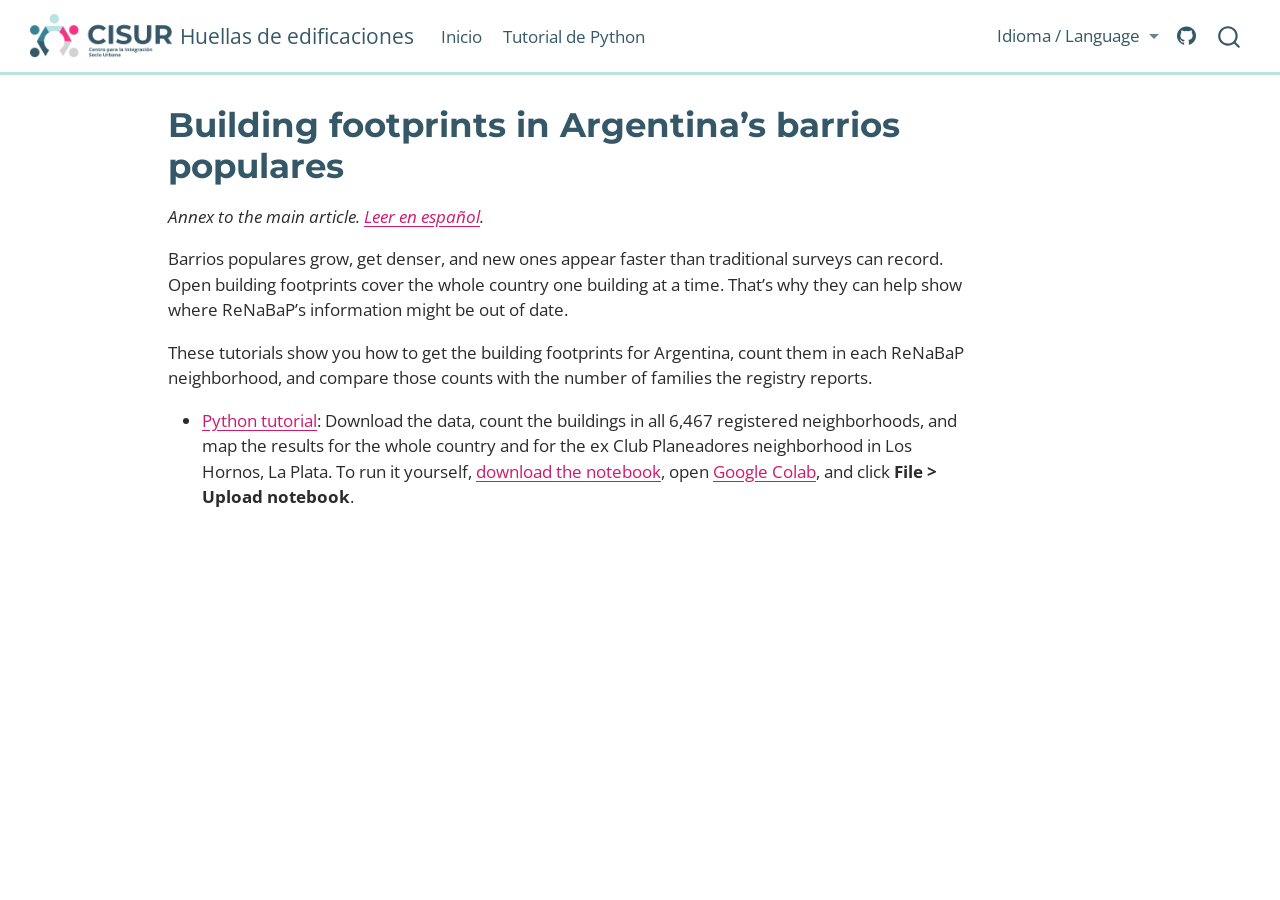
==== commit 17f3fb2b: "Usar solo las huellas de VIDA en los tutoriales Los dos tutoriales cuentan las huellas de edificacio" ====
--- a/docs/index_en.html
+++ b/docs/index_en.html
@@ -171,7 +171,7 @@
 
 
 <p><em>Annex to the main article. <a href="./index.html">Leer en español</a>.</em></p>
-<p>Barrios populares grow, get denser, and new ones appear faster than traditional surveys can record. Open building footprints cover the whole country one building at a time, and they’re updated once a month. That’s why they can show where ReNaBaP’s information might be out of date.</p>
+<p>Barrios populares grow, get denser, and new ones appear faster than traditional surveys can record. Open building footprints cover the whole country one building at a time. That’s why they can help show where ReNaBaP’s information might be out of date.</p>
 <p>These tutorials show you how to get the building footprints for Argentina, count them in each ReNaBaP neighborhood, and compare those counts with the number of families the registry reports.</p>
 <ul>
 <li><a href="./tutorial_python_en.html">Python tutorial</a>: Download the data, count the buildings in all 6,467 registered neighborhoods, and map the results for the whole country and for the ex Club Planeadores neighborhood in Los Hornos, La Plata. To run it yourself, <a href="./tutorial_python_en.ipynb" download="tutorial_python_en.ipynb">download the notebook</a>, open <a href="https://colab.research.google.com/">Google Colab</a>, and click <strong>File &gt; Upload notebook</strong>.</li>
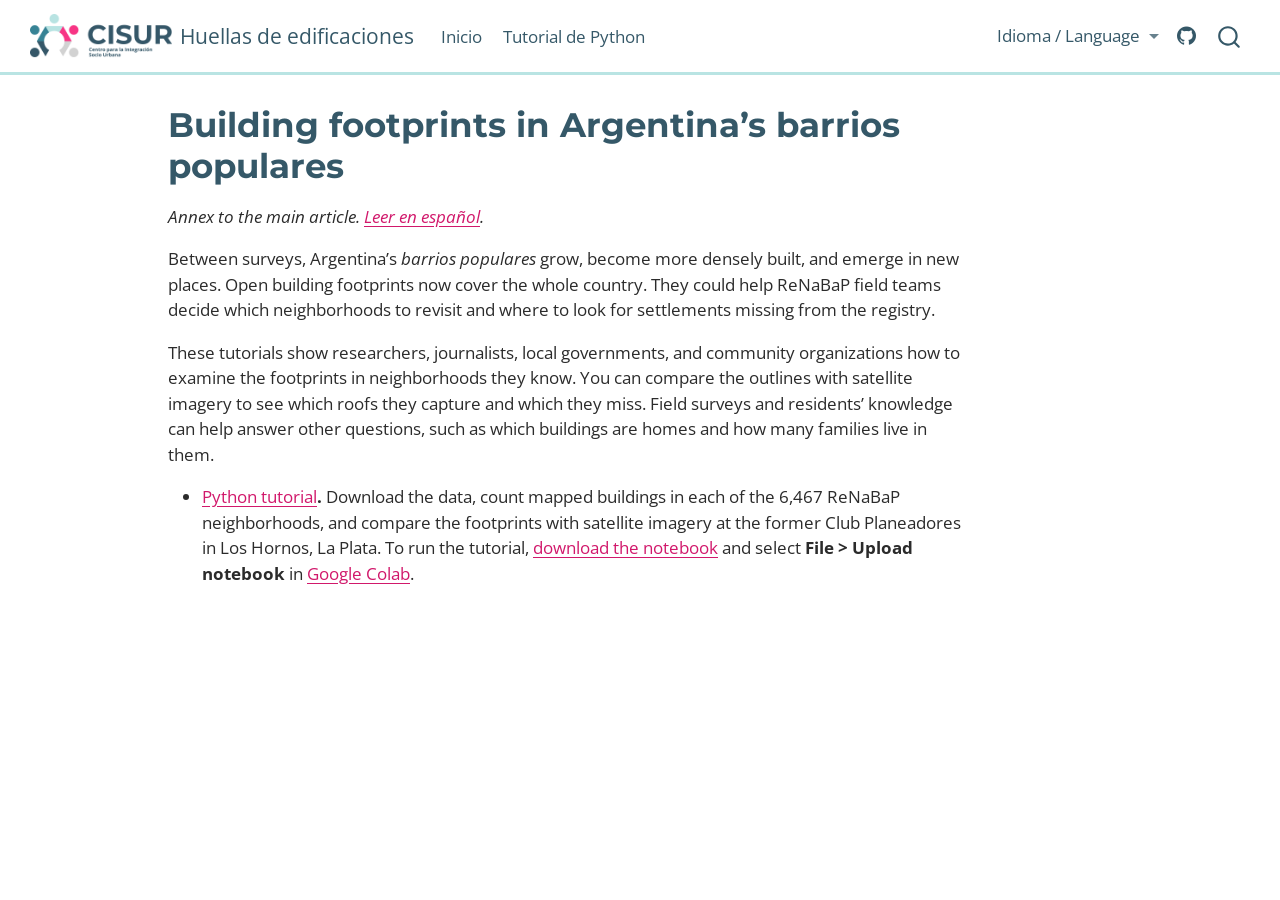
==== commit 375d3f2e: "Reescribir los tutoriales y las páginas de inicio Los tutoriales en español y en inglés usan el text" ====
--- a/docs/index_en.html
+++ b/docs/index_en.html
@@ -171,10 +171,10 @@
 
 
 <p><em>Annex to the main article. <a href="./index.html">Leer en español</a>.</em></p>
-<p>Barrios populares grow, get denser, and new ones appear faster than traditional surveys can record. Open building footprints cover the whole country one building at a time. That’s why they can help show where ReNaBaP’s information might be out of date.</p>
-<p>These tutorials show you how to get the building footprints for Argentina, count them in each ReNaBaP neighborhood, and compare those counts with the number of families the registry reports.</p>
+<p>Between surveys, Argentina’s <em>barrios populares</em> grow, become more densely built, and emerge in new places. Open building footprints now cover the whole country. They could help ReNaBaP field teams decide which neighborhoods to revisit and where to look for settlements missing from the registry.</p>
+<p>These tutorials show researchers, journalists, local governments, and community organizations how to examine the footprints in neighborhoods they know. You can compare the outlines with satellite imagery to see which roofs they capture and which they miss. Field surveys and residents’ knowledge can help answer other questions, such as which buildings are homes and how many families live in them.</p>
 <ul>
-<li><a href="./tutorial_python_en.html">Python tutorial</a>: Download the data, count the buildings in all 6,467 registered neighborhoods, and map the results for the whole country and for the ex Club Planeadores neighborhood in Los Hornos, La Plata. To run it yourself, <a href="./tutorial_python_en.ipynb" download="tutorial_python_en.ipynb">download the notebook</a>, open <a href="https://colab.research.google.com/">Google Colab</a>, and click <strong>File &gt; Upload notebook</strong>.</li>
+<li><strong><a href="./tutorial_python_en.html">Python tutorial</a>.</strong> Download the data, count mapped buildings in each of the 6,467 ReNaBaP neighborhoods, and compare the footprints with satellite imagery at the former Club Planeadores in Los Hornos, La Plata. To run the tutorial, <a href="./tutorial_python_en.ipynb" download="tutorial_python_en.ipynb">download the notebook</a> and select <strong>File &gt; Upload notebook</strong> in <a href="https://colab.research.google.com/">Google Colab</a>.</li>
 </ul>
 
 
